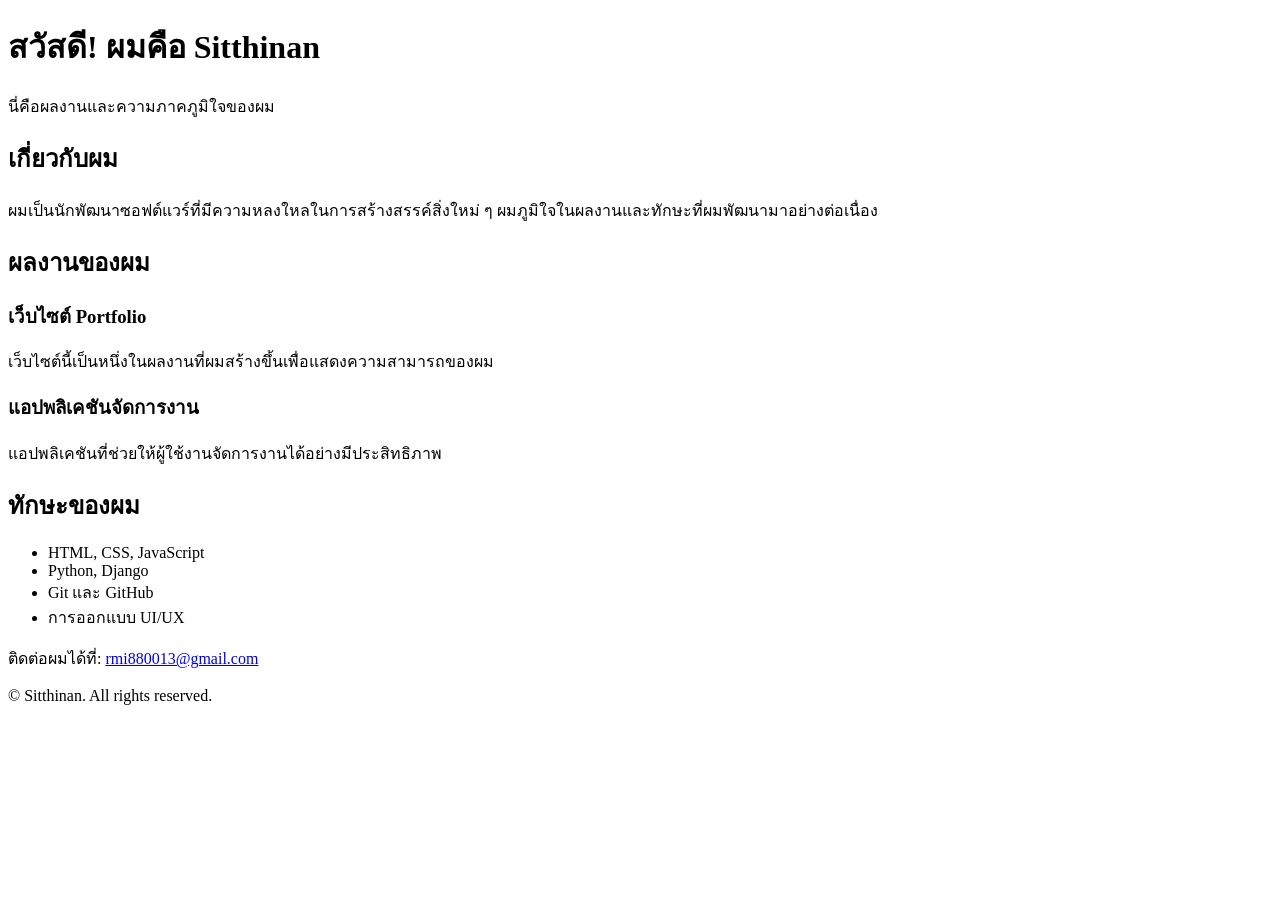
==== Index.html @ c8f2b4ec "Create Index.html" ====
<!DOCTYPE html>
<html lang="th">
<head>
    <meta charset="UTF-8">
    <meta name="viewport" content="width=device-width, initial-scale=1.0">
    <meta name="description" content="เว็บไซต์แสดงผลงานและทักษะของ Sitthinan">
    <title>ความภาคภูมิใจของ Sitthinan</title>
    <link rel="stylesheet" href="style.css">
</head>
<body>

    <!-- ส่วนหัวของเว็บ -->
    <header>
        <h1>สวัสดี! ผมคือ Sitthinan</h1>
        <p>นี่คือผลงานและความภาคภูมิใจของผม</p>
    </header>

    <!-- ส่วนเกี่ยวกับตัวเอง -->
    <section id="about">
        <h2>เกี่ยวกับผม</h2>
        <p>ผมเป็นนักพัฒนาซอฟต์แวร์ที่มีความหลงใหลในการสร้างสรรค์สิ่งใหม่ ๆ ผมภูมิใจในผลงานและทักษะที่ผมพัฒนามาอย่างต่อเนื่อง</p>
    </section>

    <!-- ส่วนแสดงผลงาน -->
    <section id="projects">
        <h2>ผลงานของผม</h2>

        <div class="project">
            <h3>เว็บไซต์ Portfolio</h3>
            <p>เว็บไซต์นี้เป็นหนึ่งในผลงานที่ผมสร้างขึ้นเพื่อแสดงความสามารถของผม</p>
        </div>

        <div class="project">
            <h3>แอปพลิเคชันจัดการงาน</h3>
            <p>แอปพลิเคชันที่ช่วยให้ผู้ใช้งานจัดการงานได้อย่างมีประสิทธิภาพ</p>
        </div>
    </section>

    <!-- ส่วนแสดงทักษะ -->
    <section id="skills">
        <h2>ทักษะของผม</h2>
        <ul>
            <li>HTML, CSS, JavaScript</li>
            <li>Python, Django</li>
            <li>Git และ GitHub</li>
            <li>การออกแบบ UI/UX</li>
        </ul>
    </section>

    <!-- ส่วนติดต่อและลิขสิทธิ์ -->
    <footer>
        <p>
            ติดต่อผมได้ที่:
            <a href="mailto:rmi880013@gmail.com">rmi880013@gmail.com</a>
        </p>
        <p>&copy; <span id="year"></span> Sitthinan. All rights reserved.</p>
    </footer>

    <!-- ลิงก์ไปยัง JavaScript -->
    <script src="script.js"></script>

</body>
</html>
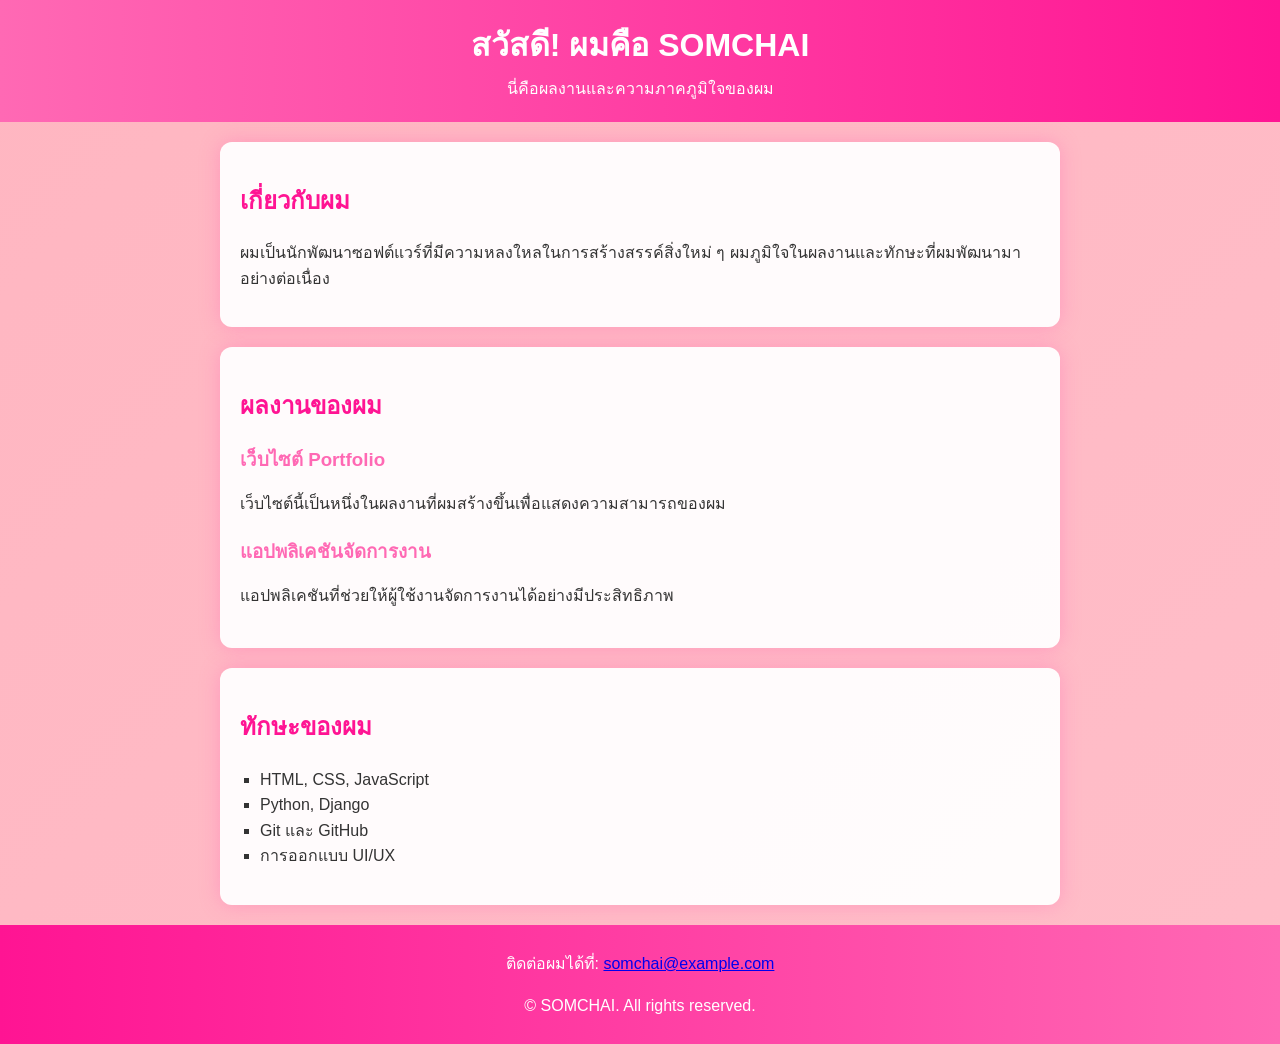
==== commit 37c69586: "Index.html" ====
--- a/Index.html
+++ b/Index.html
@@ -3,15 +3,15 @@
 <head>
     <meta charset="UTF-8">
     <meta name="viewport" content="width=device-width, initial-scale=1.0">
-    <meta name="description" content="เว็บไซต์แสดงผลงานและทักษะของ Sitthinan">
-    <title>ความภาคภูมิใจของ Sitthinan</title>
+    <meta name="description" content="เว็บไซต์แสดงผลงานและทักษะของ Somchai">
+    <title>ความภาคภูมิใจของ SOMCHAI</title>
     <link rel="stylesheet" href="style.css">
 </head>
 <body>
 
     <!-- ส่วนหัวของเว็บ -->
     <header>
-        <h1>สวัสดี! ผมคือ Sitthinan</h1>
+        <h1>สวัสดี! ผมคือ SOMCHAI</h1>
         <p>นี่คือผลงานและความภาคภูมิใจของผม</p>
     </header>
 
@@ -51,9 +51,9 @@
     <footer>
         <p>
             ติดต่อผมได้ที่:
-            <a href="mailto:rmi880013@gmail.com">rmi880013@gmail.com</a>
+            <a href="mailto:somchai@example.com">somchai@example.com</a>
         </p>
-        <p>&copy; <span id="year"></span> Sitthinan. All rights reserved.</p>
+        <p>&copy; <span id="year"></span> SOMCHAI. All rights reserved.</p>
     </footer>
 
     <!-- ลิงก์ไปยัง JavaScript -->
--- a/style.css
+++ b/style.css
@@ -0,0 +1,98 @@
+body {
+    font-family: Arial, sans-serif;
+    line-height: 1.6;
+    margin: 0;
+    padding: 0;
+    background: linear-gradient(-45deg, #ff9ecf, #ff69b4, #ffc0cb, #ffb6c1);
+    background-size: 400% 400%;
+    animation: bgMove 8s ease infinite;
+    color: #333;
+}
+
+/* พื้นหลังเคลื่อนไหว */
+@keyframes bgMove {
+    0% { background-position: 0% 50%; }
+    50% { background-position: 100% 50%; }
+    100% { background-position: 0% 50%; }
+}
+
+header {
+    background: linear-gradient(90deg, #ff69b4, #ff1493);
+    color: white;
+    padding: 20px 0;
+    text-align: center;
+    animation: fadeDown 1s ease;
+}
+
+header h1 {
+    margin: 0;
+}
+
+header p {
+    margin: 5px 0 0;
+}
+
+section {
+    padding: 20px;
+    margin: 20px auto;
+    max-width: 800px;
+    background: rgba(255, 255, 255, 0.95);
+    border-radius: 12px;
+    box-shadow: 0 0 20px rgba(255, 105, 180, 0.4);
+    animation: fadeUp 1s ease;
+    transition: all 0.3s ease;
+}
+
+section:hover {
+    transform: scale(1.03);
+    box-shadow: 0 0 30px rgba(255, 20, 147, 0.6);
+}
+
+h2 {
+    color: #ff1493;
+}
+
+.project {
+    margin-bottom: 20px;
+}
+
+.project h3 {
+    margin: 0 0 10px;
+    color: #ff69b4;
+}
+
+ul {
+    list-style-type: square;
+    padding-left: 20px;
+}
+
+footer {
+    text-align: center;
+    padding: 10px 0;
+    background: linear-gradient(90deg, #ff1493, #ff69b4);
+    color: white;
+    margin-top: 20px;
+}
+
+/* Animation */
+@keyframes fadeUp {
+    from {
+        opacity: 0;
+        transform: translateY(30px);
+    }
+    to {
+        opacity: 1;
+        transform: translateY(0);
+    }
+}
+
+@keyframes fadeDown {
+    from {
+        opacity: 0;
+        transform: translateY(-30px);
+    }
+    to {
+        opacity: 1;
+        transform: translateY(0);
+    }
+}
